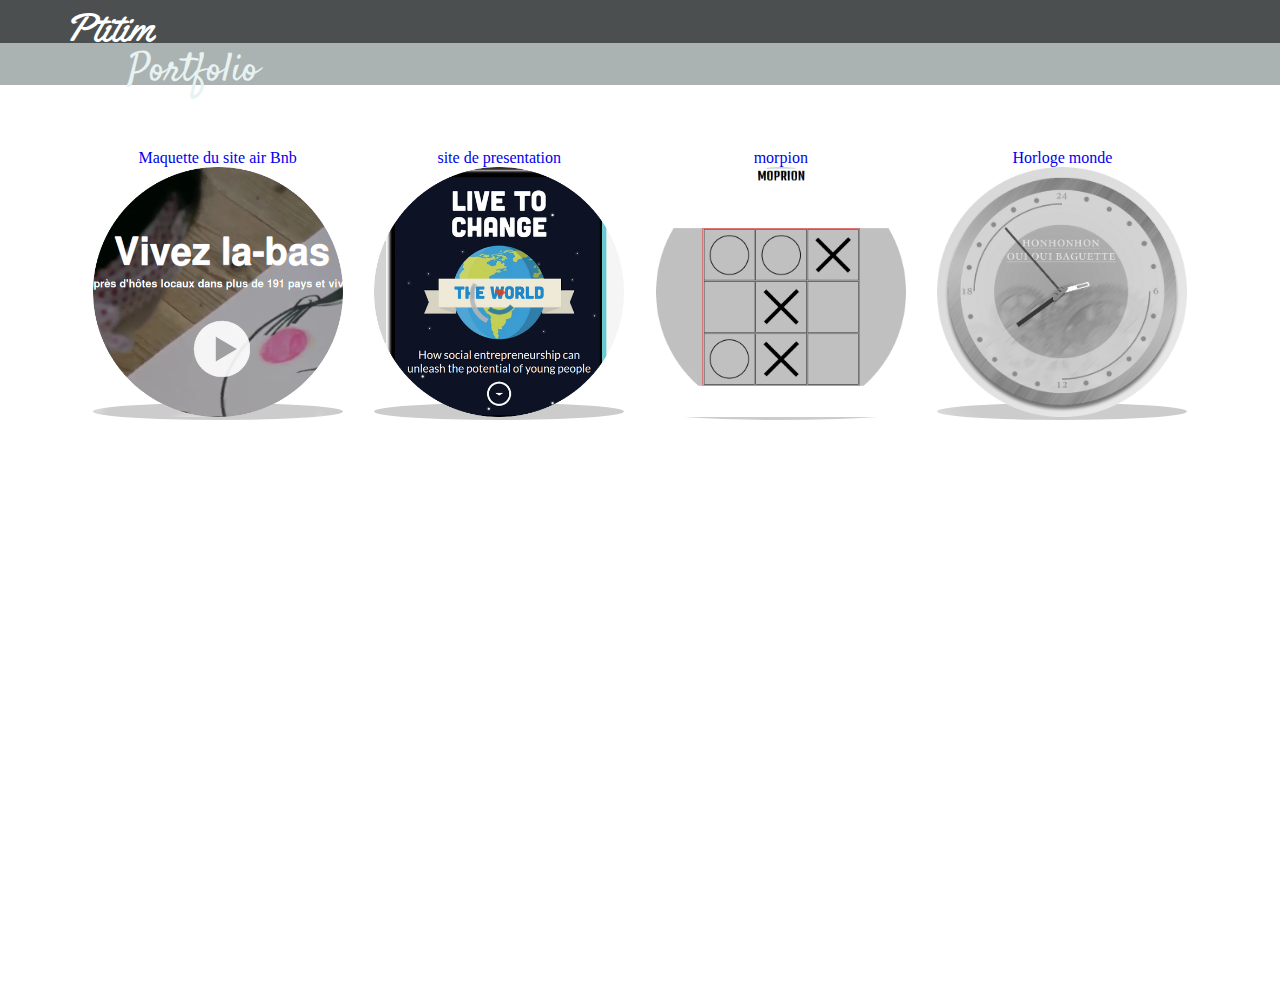
==== index.html @ 9a1affa8 "ajout de l'horloge mondial" ====
<!DOCTYPE html>
<html lang="fr">
  <head>
    <meta charset="utf-8">
    <link rel="stylesheet" type="text/css" href="style.css" >
    <title>Portfolio de ptitim</title>

    <!-- Fonts -->
    <link href='https://fonts.googleapis.com/css?family=Yellowtail' rel='stylesheet' type='text/css'>
    <link href='https://fonts.googleapis.com/css?family=Satisfy' rel='stylesheet' type='text/css'>

</head>
  <body>
      <div id="topBar">
            <div id='toptop'>
                <p>Ptitim</p>
            </div>
            <div id="sousTop">
                <p>Portfolio</p>
            </div>
      </div>

      <div id="container">
            <a href="maquetteAirBnb/index.html">
                <div class="site" id="premier">
                    <div class="pres">
                        <p>
                          Premier projet dont le but recrée au mieux la premiere partie du site de air BNB
                        </p>
                    </div>
                        Maquette du site air Bnb
                        <span class="contour">
                            <img src="airBnb pres.png" alt="Maquette air bnb" />
                        </span>
                </div>
            </a>
            <a href="patchwork/index.html">
                <div class="site" id="deux">
                  <div class="pres">
                    <p>
                      Projet de presentation de site choisie pour leur design
                    </p>
                  </div>
                site de presentation
                <span class="contour">
                  <img src="site de pres pres.png" alt="Site de presentation img" />
                </span>
              </div>
            </a>
            <a href="morpion/index.html">
                <div class="site" id="trois">
                  <div class="pres">
                    <p>
                      Morpion,deux joueur et contre l'ordinateur
                    </p>
                  </div>
                morpion
                <span class="contour">
                  <img src="morpion pres.png" alt="Morpion img" />
                </span>
              </div>
            </a>
            <a href="morpion/index.html">
                <div class="site" id="trois">
                  <div class="pres">
                    <p>
                      Horloge, baguette, pseudo timezone
                    </p>
                  </div>
                Horloge monde
                <span class="contour">
                  <img src="horloge pres.png" alt="Morpion img" />
                </span>
              </div>
            </a>
      </div>
  </body>
</html>
---- style.css ----
*{
    box-sizing: border-box;
    margin: 0;
    padding: 0;
    text-decoration: none;
}

body{
    height: 100vh;
    width: 100vw;
}

#topBar{
    color: white;
}

#toptop{
    padding-left: 5%;
    height: 2.7em;
    background-color: #4B4F4F;
}
#toptop p{
    font-size: 2.5em;
    font-family: 'Yellowtail',fantasy;
}

#sousTop{
    padding-left: 10%;
    height: 2.6em;
    background-color: #AAB2B2;
}
#sousTop p{
    color: #E7F2F1;
    font-size: 2.5em;
    font-family: 'Satisfy',cursive;
}


#container{
    width: 100vw;
    height: 100%;
    padding: 5% 7%;
    display: flex;
}

.site{
    margin-right: 2vw;
    width: 20vw;
    height: 30vh;
    text-align: center;
}

.pres{
    position: absolute;
    top: 30%;
    text-align: center;
    opacity: 0;
    background-color: rgba(255, 255, 255, 0);
    transition: all 0.3s linear;
    max-width: 20vw;
    padding: 1em 2.5vw;
    border: 1px dotted grey;
}

.site:hover > div{
    opacity: 1;
    background-color: rgba(255, 255, 255, 0.9);
}

.site img{
    height: 250px;
    width: 100px;
    width: auto;
}

.contour{
    background-color: rgba(0, 0, 0, 0.2);
    border-radius: 100%;
}
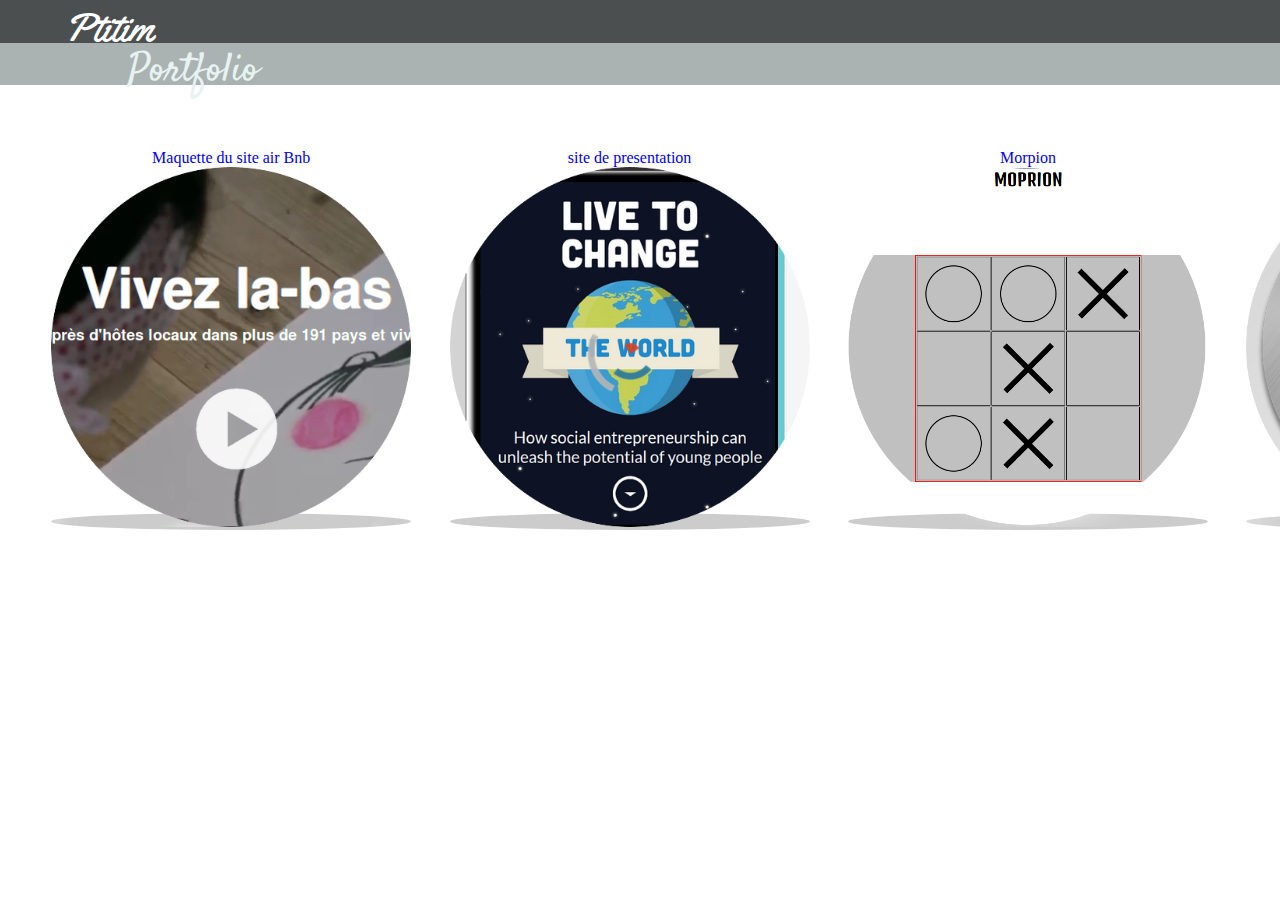
==== commit 40092103: "responsive" ====
--- a/index.html
+++ b/index.html
@@ -23,25 +23,25 @@
       <div id="container">
             <a href="maquetteAirBnb/index.html">
                 <div class="site" id="premier">
+                  Maquette du site air Bnb
                     <div class="pres">
                         <p>
                           Premier projet dont le but recrée au mieux la premiere partie du site de air BNB
                         </p>
                     </div>
-                        Maquette du site air Bnb
                         <span class="contour">
                             <img src="airBnb pres.png" alt="Maquette air bnb" />
                         </span>
-                </div>
+                  </div>
             </a>
             <a href="patchwork/index.html">
                 <div class="site" id="deux">
+                  site de presentation
                   <div class="pres">
                     <p>
                       Projet de presentation de site choisie pour leur design
                     </p>
                   </div>
-                site de presentation
                 <span class="contour">
                   <img src="site de pres pres.png" alt="Site de presentation img" />
                 </span>
@@ -49,25 +49,25 @@
             </a>
             <a href="morpion/index.html">
                 <div class="site" id="trois">
+                  Morpion
                   <div class="pres">
                     <p>
                       Morpion,deux joueur et contre l'ordinateur
                     </p>
                   </div>
-                morpion
                 <span class="contour">
                   <img src="morpion pres.png" alt="Morpion img" />
                 </span>
               </div>
             </a>
-            <a href="morpion/index.html">
-                <div class="site" id="trois">
+            <a href="horloge/index.html">
+                <div class="site" id="quatre">
+                  Horloge monde
                   <div class="pres">
                     <p>
                       Horloge, baguette, pseudo timezone
                     </p>
-                  </div>
-                Horloge monde
+                </div>
                 <span class="contour">
                   <img src="horloge pres.png" alt="Morpion img" />
                 </span>
--- a/style.css
+++ b/style.css
@@ -38,15 +38,14 @@
 
 #container{
     width: 100vw;
-    height: 100%;
-    padding: 5% 7%;
+    padding: 5% 4%;
     display: flex;
 }
 
 .site{
-    margin-right: 2vw;
-    width: 20vw;
-    height: 30vh;
+    margin-right: 3vw;
+    width: 40vh;
+    height: 40vh;
     text-align: center;
 }
 
@@ -57,7 +56,7 @@
     opacity: 0;
     background-color: rgba(255, 255, 255, 0);
     transition: all 0.3s linear;
-    max-width: 20vw;
+    max-width: 20vmax;
     padding: 1em 2.5vw;
     border: 1px dotted grey;
 }
@@ -68,9 +67,9 @@
 }
 
 .site img{
-    height: 250px;
-    width: 100px;
-    width: auto;
+    height: 40vh;
+    width: 40vh;
+    /*width: auto;*/
 }
 
 .contour{
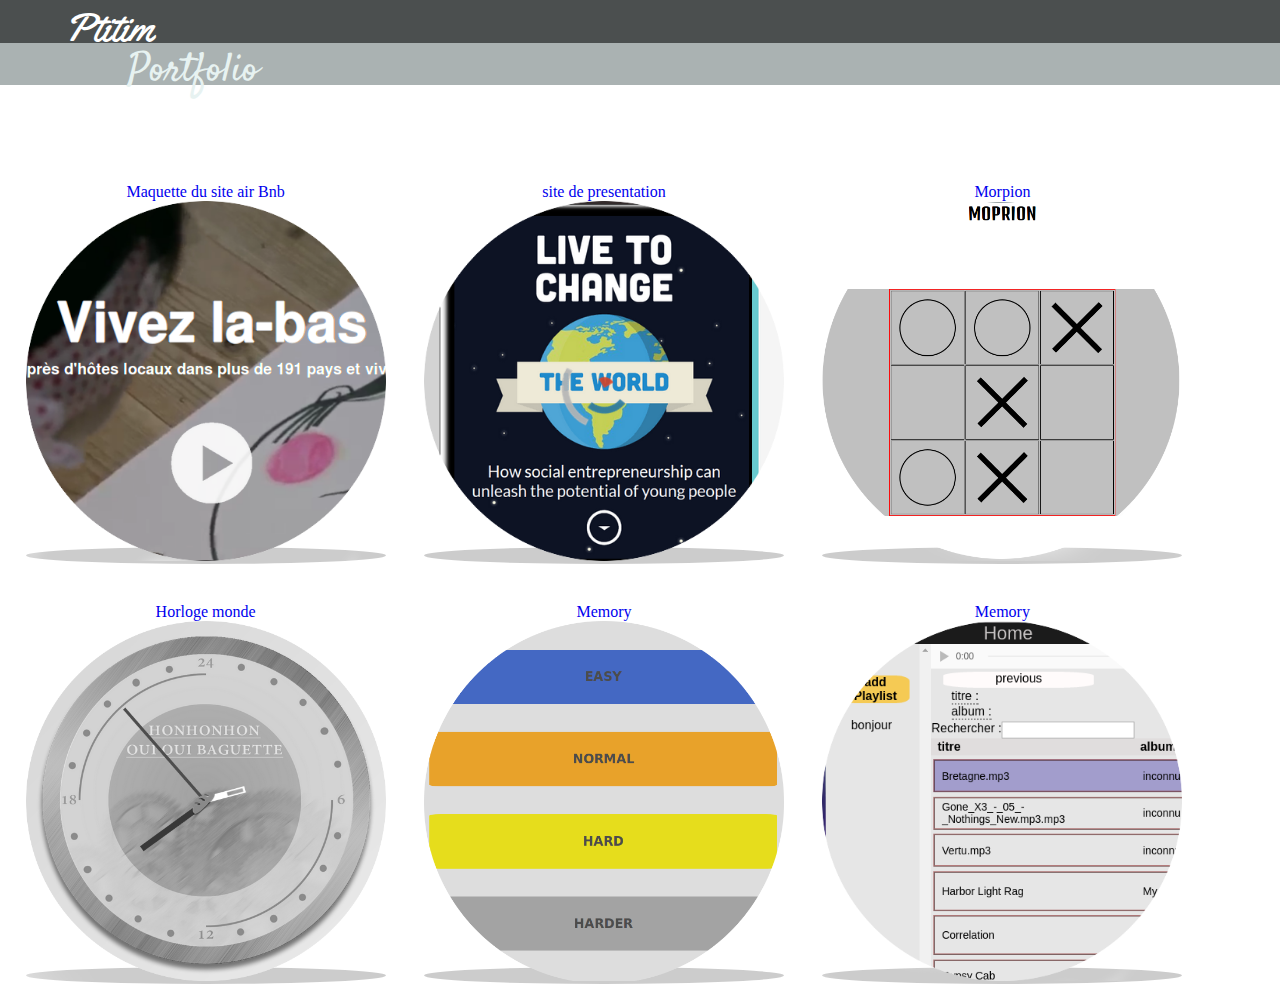
==== commit bc1ea117: "ajout du serveur media" ====
--- a/index.html
+++ b/index.html
@@ -69,7 +69,36 @@
                     </p>
                 </div>
                 <span class="contour">
-                  <img src="horloge pres.png" alt="Morpion img" />
+                  <img src="horloge pres.png" alt="Horloge img" />
+                </span>
+              </div>
+            </a>
+
+            <a href="https://ptitim.github.io/memory">
+                <div class="site" id="quatre">
+                  Memory
+                  <div class="pres">
+                    <p>
+                      Jeu du memory, avec 4 niveaux de difficulter et generation des carte aleatoire
+                    </p>
+                </div>
+                <span class="contour">
+                  <img src="memory pres.png" alt="Memory img" />
+                </span>
+              </div>
+            </a>
+            <a href="http://ptitim.esy.es/sygolomia/index.php">
+                <div class="site" id="cinq">
+                  Memory
+                  <div class="pres">
+                    <p>
+                      Serveur media, stockage et lecture de musique, ici en mode demo,
+                      mail : demo,
+                      pass = demo,
+                    </p>
+                </div>
+                <span class="contour">
+                  <img src="pres serveur media.png" alt="serveur media image" />
                 </span>
               </div>
             </a>
--- a/style.css
+++ b/style.css
@@ -1,4 +1,6 @@
 *{
+    -webkit-box-sizing: border-box;
+    -moz-box-sizing: border-box;
     box-sizing: border-box;
     margin: 0;
     padding: 0;
@@ -8,6 +10,7 @@
 body{
     height: 100vh;
     width: 100vw;
+    overflow-x: hidden;
 }
 
 #topBar{
@@ -38,11 +41,14 @@
 
 #container{
     width: 100vw;
-    padding: 5% 4%;
+    max-width: 100vw;
+    padding: 3% 2%;
     display: flex;
+    flex-wrap: wrap;
 }
 
 .site{
+    margin-top: 60px;
     margin-right: 3vw;
     width: 40vh;
     height: 40vh;
@@ -51,7 +57,6 @@
 
 .pres{
     position: absolute;
-    top: 30%;
     text-align: center;
     opacity: 0;
     background-color: rgba(255, 255, 255, 0);
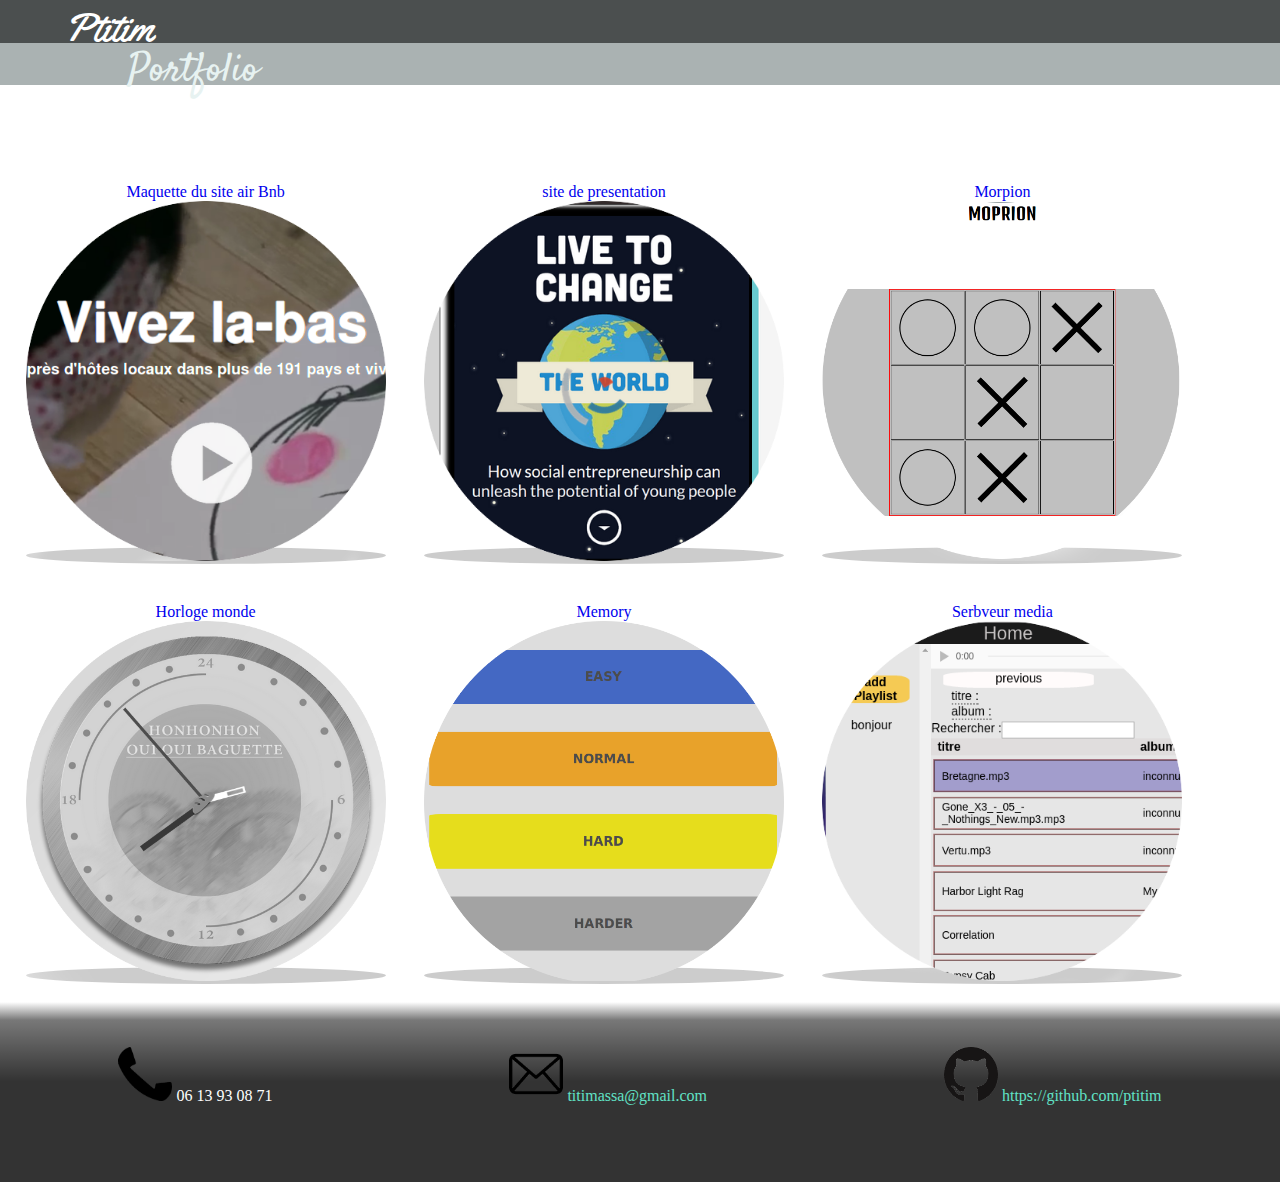
==== commit 0fdc5e5c: "ajout du footer" ====
--- a/index.html
+++ b/index.html
@@ -30,7 +30,7 @@
                         </p>
                     </div>
                         <span class="contour">
-                            <img src="airBnb pres.png" alt="Maquette air bnb" />
+                            <img src="asset/airBnb pres.png" alt="Maquette air bnb" />
                         </span>
                   </div>
             </a>
@@ -43,7 +43,7 @@
                     </p>
                   </div>
                 <span class="contour">
-                  <img src="site de pres pres.png" alt="Site de presentation img" />
+                  <img src="asset/site de pres pres.png" alt="Site de presentation img" />
                 </span>
               </div>
             </a>
@@ -56,7 +56,7 @@
                     </p>
                   </div>
                 <span class="contour">
-                  <img src="morpion pres.png" alt="Morpion img" />
+                  <img src="asset/morpion pres.png" alt="Morpion img" />
                 </span>
               </div>
             </a>
@@ -69,7 +69,7 @@
                     </p>
                 </div>
                 <span class="contour">
-                  <img src="horloge pres.png" alt="Horloge img" />
+                  <img src="asset/horloge pres.png" alt="Horloge img" />
                 </span>
               </div>
             </a>
@@ -83,25 +83,53 @@
                     </p>
                 </div>
                 <span class="contour">
-                  <img src="memory pres.png" alt="Memory img" />
+                  <img src="asset/memory pres.png" alt="Memory img" />
                 </span>
               </div>
             </a>
             <a href="http://ptitim.esy.es/sygolomia/index.php">
                 <div class="site" id="cinq">
-                  Memory
+                  Serbveur media
                   <div class="pres">
                     <p>
-                      Serveur media, stockage et lecture de musique, ici en mode demo,
-                      mail : demo,
-                      pass = demo,
+                      Serveur media, stockage et lecture de musique, ici en mode demo.
+
+                      <p>
+                        mail : demo,
+                      </p>
+                      <p>
+                        pass : demo,
+                      </p>
                     </p>
                 </div>
                 <span class="contour">
-                  <img src="pres serveur media.png" alt="serveur media image" />
+                  <img src="asset/pres serveur media.png" alt="serveur media image" />
                 </span>
               </div>
             </a>
       </div>
+      <footer>
+        <section class="contact">
+          <div class="telephone">
+            <img src="asset/telephone-39851_640.png" alt="telephone" id="imgTel" />
+            <span id='num'>06 13 93 08 71</span>
+          </div>
+          <div class="mail">
+            <img src="asset/forme-email-enveloppe-de-contour-avec-des-coins-arrondis_318-49938.png" alt="mail" id="imgMail" />
+            <a href="mailto:titimassa@gmail.com">
+
+            <span id='mail'>titimassa@gmail.com</span>
+          </a>
+
+          </div>
+          <div class="github">
+            <img src="asset/GitHub-Mark.png" alt="github" id="imgGithub" />
+            <a href="https://github.com/ptitim">
+              <span id='github'>https://github.com/ptitim</span>
+            </a>
+          </div>
+        </section>
+      </footer>
+
   </body>
 </html>
--- a/style.css
+++ b/style.css
@@ -81,3 +81,48 @@
     background-color: rgba(0, 0, 0, 0.2);
     border-radius: 100%;
 }
+
+
+/*footer*/
+footer{
+  height: 20vh;
+  /* Permalink - use to edit and share this gradient: http://colorzilla.com/gradient-editor/#000000+0,000000+67,000000+98&0+0,0.53+10,0.8+44 */
+  background: -moz-linear-gradient(top, rgba(0,0,0,0) 0%, rgba(0,0,0,0.53) 10%, rgba(0,0,0,0.8) 44%, rgba(0,0,0,0.8) 67%, rgba(0,0,0,0.8) 98%); /* FF3.6-15 */
+  background: -webkit-linear-gradient(top, rgba(0,0,0,0) 0%,rgba(0,0,0,0.53) 10%,rgba(0,0,0,0.8) 44%,rgba(0,0,0,0.8) 67%,rgba(0,0,0,0.8) 98%); /* Chrome10-25,Safari5.1-6 */
+  background: linear-gradient(to bottom, rgba(0,0,0,0) 0%,rgba(0,0,0,0.53) 10%,rgba(0,0,0,0.8) 44%,rgba(0,0,0,0.8) 67%,rgba(0,0,0,0.8) 98%); /* W3C, IE10+, FF16+, Chrome26+, Opera12+, Safari7+ */
+  filter: progid:DXImageTransform.Microsoft.gradient( startColorstr='#00000000', endColorstr='#cc000000',GradientType=0 ); /* IE6-9 */
+  color: white;
+}
+
+.contact{
+  padding-top: 5vh;
+  display: flex;
+  justify-content: space-around;
+}
+
+footer a{
+  text-decoration: none;
+  color: rgb(97, 226, 198);
+}
+
+footer a:hover{
+  color: rgb(68, 134, 244);
+  text-shadow: 1px 1px rgb(0, 95, 254);
+}
+
+section img{
+  height: 6vh;
+  width: 6vh;
+}
+/*#imgGithub{
+  height: 8vh;
+  width: 8vh;
+}*/
+/*#imgTel{
+  height: 4vh;
+  width: 4vh;
+}
+#imgMail{
+  height: 4vh;
+  width: 4vh;
+}*/
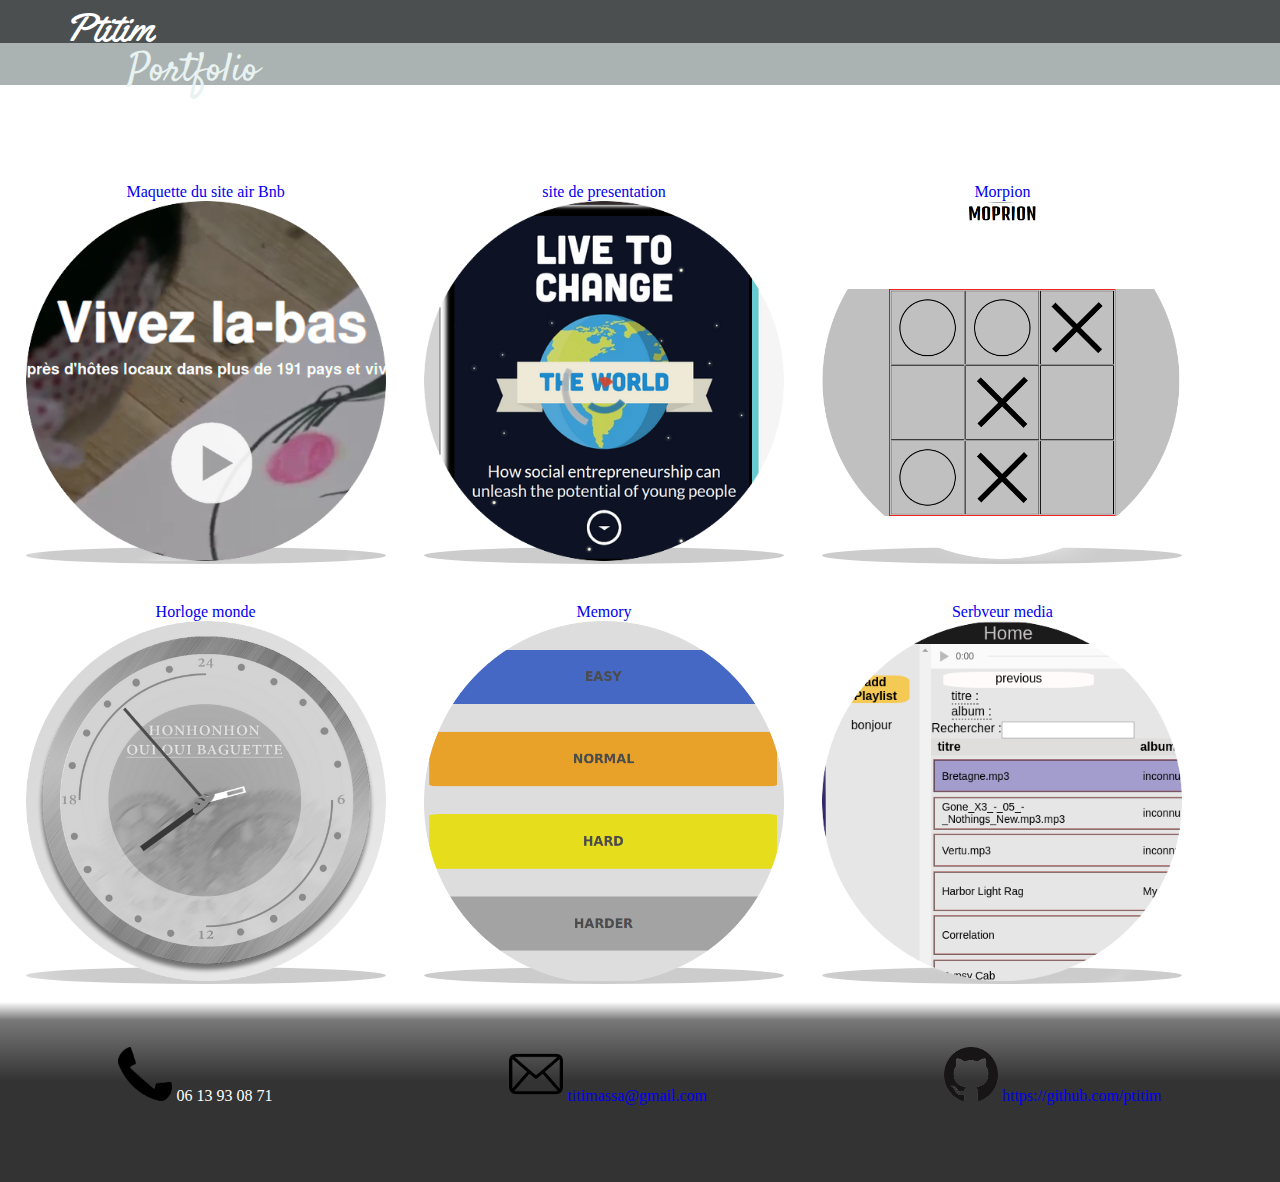
==== commit 775717a6: "maj" ====
--- a/index.html
+++ b/index.html
@@ -47,7 +47,7 @@
                 </span>
               </div>
             </a>
-            <a href="morpion/index.html">
+            <a href="https://ptitim.github.io/morpion/">
                 <div class="site" id="trois">
                   Morpion
                   <div class="pres">
--- a/style.css
+++ b/style.css
@@ -86,7 +86,6 @@
 /*footer*/
 footer{
   height: 20vh;
-  /* Permalink - use to edit and share this gradient: http://colorzilla.com/gradient-editor/#000000+0,000000+67,000000+98&0+0,0.53+10,0.8+44 */
   background: -moz-linear-gradient(top, rgba(0,0,0,0) 0%, rgba(0,0,0,0.53) 10%, rgba(0,0,0,0.8) 44%, rgba(0,0,0,0.8) 67%, rgba(0,0,0,0.8) 98%); /* FF3.6-15 */
   background: -webkit-linear-gradient(top, rgba(0,0,0,0) 0%,rgba(0,0,0,0.53) 10%,rgba(0,0,0,0.8) 44%,rgba(0,0,0,0.8) 67%,rgba(0,0,0,0.8) 98%); /* Chrome10-25,Safari5.1-6 */
   background: linear-gradient(to bottom, rgba(0,0,0,0) 0%,rgba(0,0,0,0.53) 10%,rgba(0,0,0,0.8) 44%,rgba(0,0,0,0.8) 67%,rgba(0,0,0,0.8) 98%); /* W3C, IE10+, FF16+, Chrome26+, Opera12+, Safari7+ */
@@ -98,7 +97,8 @@
   padding-top: 5vh;
   display: flex;
   justify-content: space-around;
-}
+}TIti_080808_l
+
 
 footer a{
   text-decoration: none;
@@ -114,15 +114,3 @@
   height: 6vh;
   width: 6vh;
 }
-/*#imgGithub{
-  height: 8vh;
-  width: 8vh;
-}*/
-/*#imgTel{
-  height: 4vh;
-  width: 4vh;
-}
-#imgMail{
-  height: 4vh;
-  width: 4vh;
-}*/
